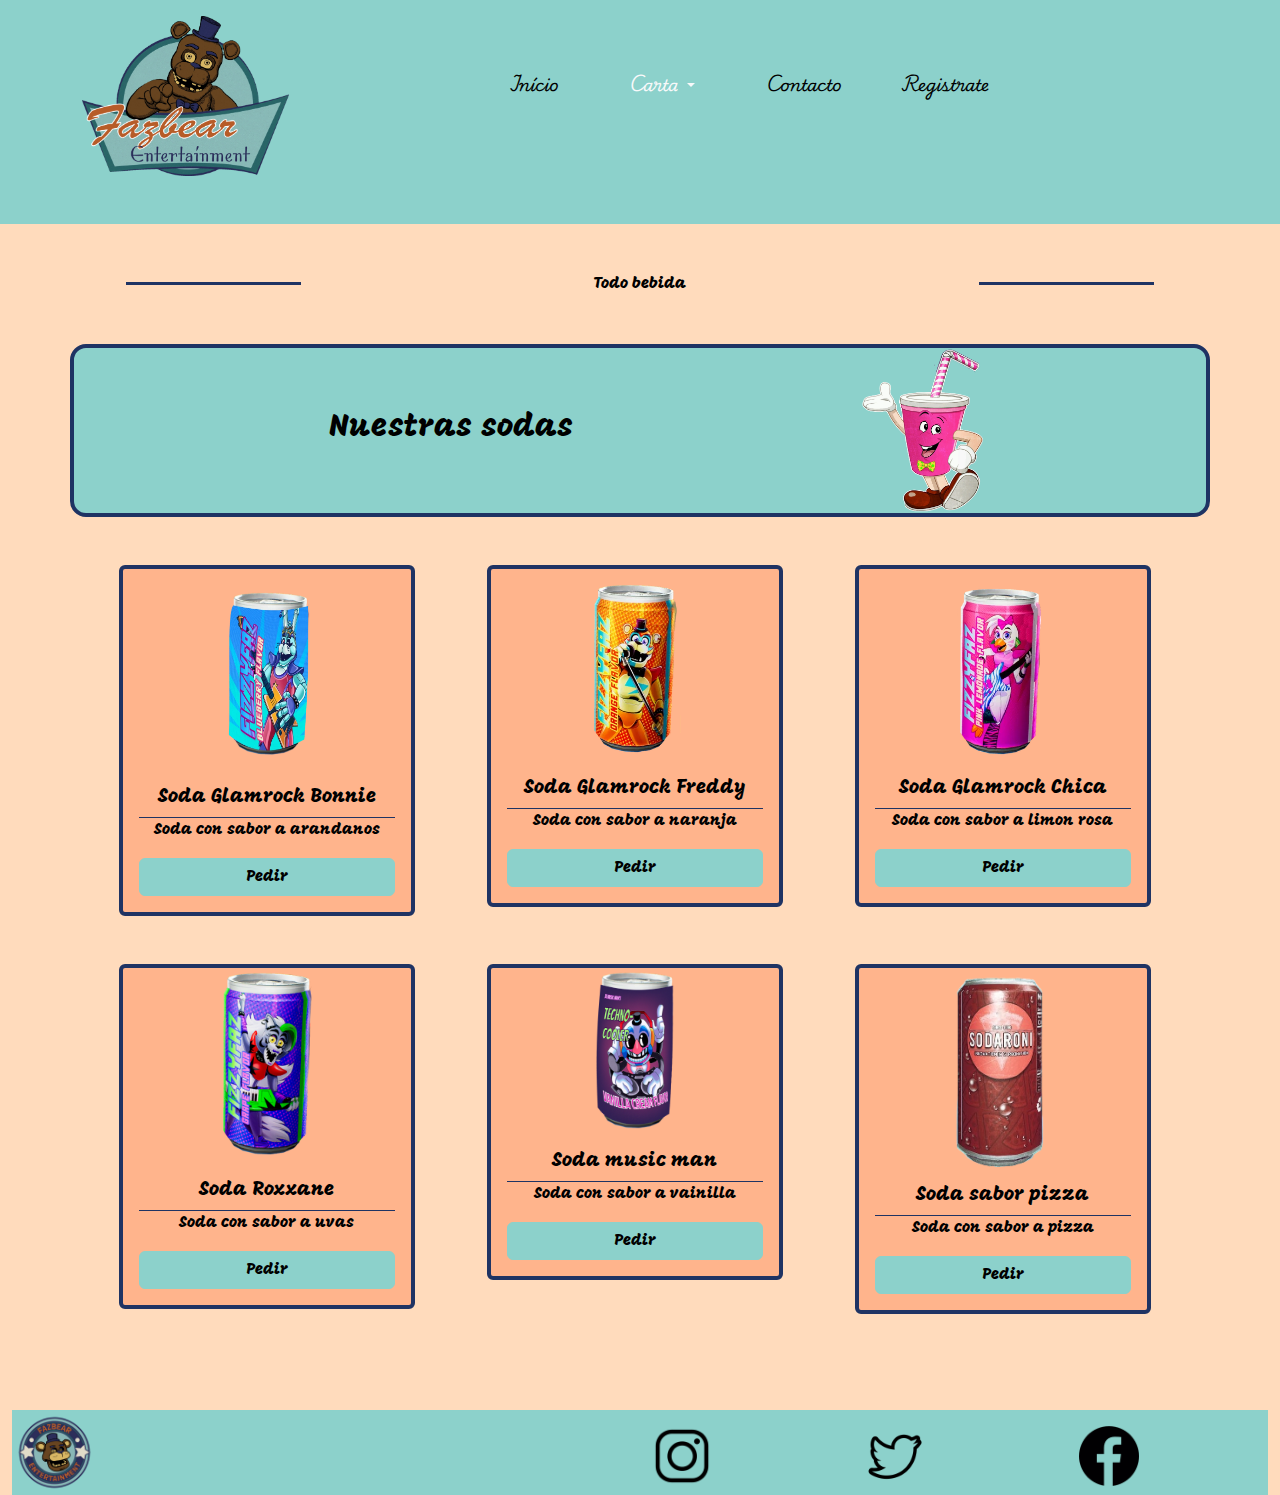
==== bebida.html @ 22a98835 "Add files via upload" ====
<!DOCTYPE html>
<html lang="en">
<head>
    <meta charset="UTF-8">
    <meta name="viewport" content="width=device-width, initial-scale=1.0">
    <title>Bebidas</title>
    <link rel="icon" href="./img/fazbearLogo.png" type="image/x-icon">
    <link rel="stylesheet" href="./css/bootstrap.css">
    <script src="./js/bootstrap.js"></script>
    <link rel="stylesheet" href="./css/hechoPorMick.css">
</head>
<body class="bg-secondary">
    
  <header class="p-3 bg-primary text-white pb-5">
    <div class="container">				
      <div class="row text-center">
        <div class="col-md-2">
          <a class="navbar-brand" href="./index.html">
            <img src="./img/fazbearEntertainmentLogo.png" alt="Logo de Fazbear Entertainment" width="207px" height="160px">
          </a>
        </div>	
  
        <div class="col-md-7 offset-md-2">
          <nav class="navbar navbar-expand-md navbar-dark bg-primary">
            <button class="navbar-toggler" type="button" data-bs-toggle="collapse" data-bs-target="#navbarNav">
              <span class="navbar-toggler-icon"></span>
            </button>
  
            <div class="collapse navbar-collapse" id="navbarNav">						
              <div class="row position-relative top-50 mt-5 playwrite-in">
                <div class="col-md-3">
                  <div class="aclarar">							
                    <a href="./index.html" class="link-underline link-underline-opacity-0 link-dark ms-5 me-5">Início</a>						
                  </div>
                </div>
  
                <div class="col-md-3">
                  <div class="aclarar dropdown">
                    <div id="header">
                      <ul class="nav justify-content-center">
                        <li class="dropdown-toggle link-underline link-underline-opacity-0 link-light ms-5 me-5">Carta
                          <ul>
                            <li class="dropdown-item border border-success border border-4 bg-primary my-1 px-2"><a href="./comida.html" class="link-underline link-underline-opacity-0 link-dark">Lo mas vendido</a></li>
                            <li class="dropdown-item border border-success border border-4 bg-primary my-1 px-2"><a href="./pizza.html" class="link-underline link-underline-opacity-0 link-dark">Comida</a></li>
                            <li class="dropdown-item border border-success border border-4 bg-primary my-1 px-2"><a href="./bebida.html" class="link-underline link-underline-opacity-0 link-dark">Bebida</a></li>
                          </ul>
                        </li>
                      </ul>
                    </div>
                  </div>					
                </div>
  
                <div class="col-md-3">
                  <div class="aclarar">				
                    <a href="./Contacto.html" class="link-underline link-underline-opacity-0 link-dark">Contacto</a>	
                  </div>
                </div>
  
                <div class="col-md-3">
                  <div class="aclarar">
                    <a href="./registro.html" class="link-underline link-underline-opacity-0 link-dark">Registrate</a>
                  </div>
                </div>
  
              </div>					
            </div>
          </nav>
        </div>
      </div>				
    </div>
  </header>

      <br>
      <br>

      <section class="container-fluid">
        <div class="row text-center">
          <div class="col-md-1"></div>
          <div class="col-md-2">
              <img src="./img/linea.png" alt="linea" width="175px" height="3px">
          </div>
          <div class="col-md-1"></div>
          <div class=" col-md-4 mogra-regular">
              Todo bebida
          </div>
          <div class="col-md-1"></div>
          <div class="col-md-2">
            <img src="./img/linea.png" alt="linea" width="175px" height="3px">
          </div>
          <div class="col-md-1"></div>
      </div>


<br>
<br>

<div class="container justify-content-between bg-primary border border-success rounded-4 border border-4">
    <div class="row text-center">
      <div class="col-md-4 offset-md-2 fs-2"><div class="mt-5 pt-2">Nuestras sodas</div></div>
      <div class="col-md-2 offset-md-2">
        <img src="./img/Fiztime.png" class="img-fluid" alt="Imagen de soda" width="124px" height="166px">
      </div>
    </div>
    </div>
<br>

<br>

<div class="row mogra-regular">

    <div class="col-md-3 offset-md-1 me-5 mb-5">

    <div class="card bg-warning border-success border-4">
        <div class="d-flex justify-content-center"><img src="./img/GBonnieSoda.png" class="img-fluid" alt="Soda Glamrock Bonnie" width="200px" height="177px"></div>
        <div class="card-body">
          <h5 class="card-title d-flex justify-content-center">Soda Glamrock Bonnie</h5>
          <div class="d-flex justify-content-center"><img src="./img/linea.png" alt="linea" width="313px" height="1px"></div>
          <p class="card-text d-flex justify-content-center fs-7">Soda con sabor a arandanos</p>
          <div class="btn btn-primary d-flex justify-content-center pedir">Pedir</div>
        </div>
      </div>

    </div>

    <div class="col-md-3 me-5 mb-5">

        <div class="card bg-warning border-success border-4">
            <div class="d-flex justify-content-center"><img src="./img/GFreddySoda.png" class="img-fluid" alt="Soda Glamrock Freddy" width="92px" height="177px"></div>
            <div class="card-body">
              <h5 class="card-title d-flex justify-content-center">Soda Glamrock Freddy</h5>
              <div class="d-flex justify-content-center"><img src="./img/linea.png" alt="linea" width="313px" height="1px"></div>
              <p class="card-text d-flex justify-content-center fs-7">Soda con sabor a naranja</p>
              <div class="btn btn-primary d-flex justify-content-center pedir">Pedir</div>
            </div>
          </div>

        </div>
        <div class="col-md-3 me-5 mb-5">

            <div class="card bg-warning border-success border-4">
                <div class="d-flex justify-content-center"><img src="./img/GchicaSoda.png" class="img-fluid" alt="Soda Glamrock Chica" width="92px" height="177px"></div>
                <div class="card-body">
                  <h5 class="card-title d-flex justify-content-center">Soda Glamrock Chica</h5>
                  <div class="d-flex justify-content-center"><img src="./img/linea.png" alt="linea" width="313px" height="1px"></div>
                  <p class="card-text d-flex justify-content-center fs-7">Soda con sabor a limon rosa</p>
                  <div class="btn btn-primary d-flex justify-content-center pedir">Pedir</div>
                </div>
              </div>

            </div>
            <div class="col-md-3 offset-md-1 me-5 mb-5">

                <div class="card bg-warning border-success border-4">
                    <div class="d-flex justify-content-center"><img src="./img/roxy.png" class="img-fluid" alt="Soda Roxxane" width="100px" height="177px"></div>
                    <div class="card-body">
                      <h5 class="card-title d-flex justify-content-center">Soda Roxxane</h5>
                      <div class="d-flex justify-content-center"><img src="./img/linea.png" alt="linea" width="313px" height="1px"></div>
                      <p class="card-text d-flex justify-content-center fs-7">Soda con sabor a uvas</p>
                      <div class="btn btn-primary d-flex justify-content-center pedir">Pedir</div>
                    </div>
                  </div>

                </div>

                <div class="col-md-3 me-5 mb-5">

                    <div class="card bg-warning border-success border-4">
                        <div class="d-flex justify-content-center"><img src="./img/dj.png" class="img-fluid" alt="Soda music man" width="92px" height="177px"></div>
                        <div class="card-body">
                          <h5 class="card-title d-flex justify-content-center">Soda music man</h5>
                          <div class="d-flex justify-content-center"><img src="./img/linea.png" alt="linea" width="313px" height="1px"></div>
                          <p class="card-text d-flex justify-content-center fs-7">Soda con sabor a vainilla</p>
                          <div class="btn btn-primary d-flex justify-content-center pedir">Pedir</div>
                        </div>
                      </div>

                    </div>
                    <div class="col-md-3 me-5 mb-5">

                        <div class="card bg-warning border-success border-4">
                            <div class="d-flex justify-content-center"><img src="./img/sodaPizza.png" class="img-fluid" alt="Soda sabor pizza" width="122px" height="177px"></div>
                            <div class="card-body">
                              <h5 class="card-title d-flex justify-content-center">Soda sabor pizza</h5>
                              <div class="d-flex justify-content-center"><img src="./img/linea.png" alt="linea" width="313px" height="1px"></div>
                              <p class="card-text d-flex justify-content-center fs-7">Soda con sabor a pizza</p>
                              <div class="btn btn-primary d-flex justify-content-center pedir">Pedir</div>
                            </div>
                          </div>

                        </div>
    </div>

<br>
<br>

<footer class="bg-primary text-white">
  <div class="row">
      <div class="col">
        <a href="./index.html"><img src="./img/fazbearLogo.png" class="img-fluid" alt="Logo redondo de Fazbear" width="85px" height="93px"></a>
      </div>
      <div class="col">

          <div class="row mt-3">
              <div class="col">
                <a href="https://www.instagram.com/fnafmovie/"><img src="./img/instagramLog.png" class="img-fluid" alt="Logo de instagram" width="60px" height="60px"></a>
                </div>
                <div class="col">
                  <a href="https://x.com/FnafMovie"><img src="./img/twitterLog.png" class="img-fluid" alt="Logo de twitter" width="60px" height="60px"></a>
                </div>
                <div class="col">
                  <a href="https://www.facebook.com/FNAFMovie/"><img src="./img/facebookLOg.png" class="img-fluid" alt="Logo de facebook" width="60px" height="60px"></a>
                </div>

          </div>
      </div>
    </div>



  </div>
</footer>

<div id="modal" class="modal">
  <div class="modal-content border border-success rounded-4 border border-4 bg-secondary pe-2 ps-2 text-center pt-4 pb-4 me-5 ms-5">
    <p>¡Añadido al carro!</p>
    <button class="close btn btn-primary d-flex justify-content-center">Cerrar</button>
  </div>
</div>
<script src="./js/hechoPorMick.js"></script>
</body>
</html>
---- css/hechoPorMick.css ----
ul, ol {
    list-style:none;
  }
  
  .nav li ul {
    display:none;
    position:absolute;
    min-width:140px;
  }
  
  .nav li:hover > ul {
    display:block;
  }
  
  .modal {
            display: none;
            position: fixed;
            top: 0;
            left: 0;
            width: 100%;
            height: 100%;
            background: rgba(0, 0, 0, 0.5);
            justify-content: center;
            align-items: center;
        }
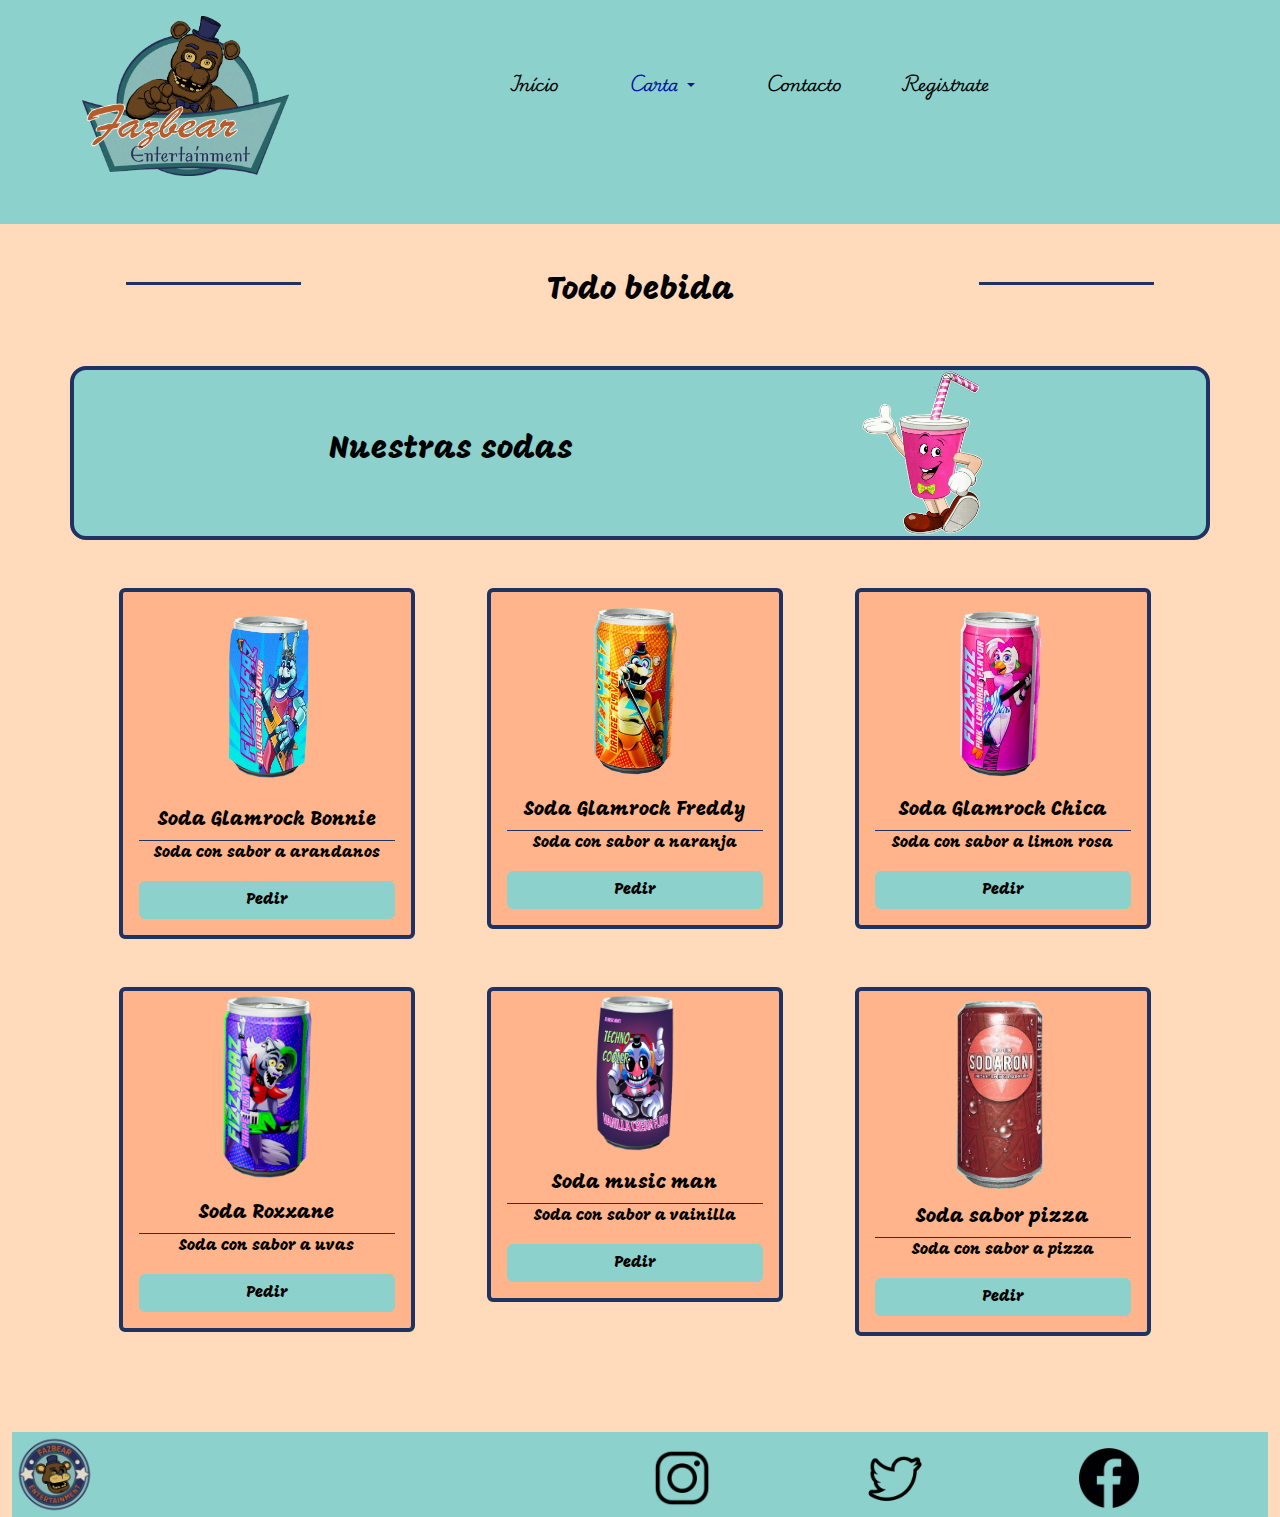
==== commit 713f6bb6: "he arreglado errores en los formularios, he añadido más feed back y ahora los usuarios pueden cancel" ====
--- a/bebida.html
+++ b/bebida.html
@@ -38,7 +38,7 @@
                   <div class="aclarar dropdown">
                     <div id="header">
                       <ul class="nav justify-content-center">
-                        <li class="dropdown-toggle link-underline link-underline-opacity-0 link-light ms-5 me-5">Carta
+                        <li class="dropdown-toggle link-underline link-underline-opacity-0 seleccionado ms-5 me-5">Carta
                           <ul>
                             <li class="dropdown-item border border-success border border-4 bg-primary my-1 px-2"><a href="./comida.html" class="link-underline link-underline-opacity-0 link-dark">Lo mas vendido</a></li>
                             <li class="dropdown-item border border-success border border-4 bg-primary my-1 px-2"><a href="./pizza.html" class="link-underline link-underline-opacity-0 link-dark">Comida</a></li>
@@ -81,7 +81,9 @@
           </div>
           <div class="col-md-1"></div>
           <div class=" col-md-4 mogra-regular">
+            <h2>
               Todo bebida
+            </h2>
           </div>
           <div class="col-md-1"></div>
           <div class="col-md-2">
@@ -219,6 +221,22 @@
 
   </div>
 </footer>
+<div id="modal2" class="modal2">
+  <div class="modal-content border border-success rounded-4 border border-4 bg-secondary pe-2 ps-2 text-center pt-4 pb-4 me-5 ms-5">
+    <p>¿Está seguro de quiere añadirlo al carro?</p>
+
+<div class="row">
+<div class="col-md-5"></div>
+  <div class="d-flex justify-content-start col-md-1">
+    <button id = "aceptar" class="btn btn-primary d-flex justify-content-center pt-2 pb-2 ps-4 pe-4">Añadir</button>
+  </div>
+  <div class="d-flex justify-content-end col-md-1">
+    <button id = "cancelar" class=" btn btn-danger d-flex justify-content-center pt-2 pb-2 ps-4 pe-4">Cancelar</button>
+  </div>
+</div>
+</div>
+
+</div>
 
 <div id="modal" class="modal">
   <div class="modal-content border border-success rounded-4 border border-4 bg-secondary pe-2 ps-2 text-center pt-4 pb-4 me-5 ms-5">
--- a/css/hechoPorMick.css
+++ b/css/hechoPorMick.css
@@ -12,7 +12,7 @@
     display:block;
   }
   
-  .modal {
+  .modal, .modal2 {
             display: none;
             position: fixed;
             top: 0;
@@ -22,4 +22,9 @@
             background: rgba(0, 0, 0, 0.5);
             justify-content: center;
             align-items: center;
+        }
+
+        .seleccionado{
+          color: #0215A1;
+          font-weight: bolder;
         }